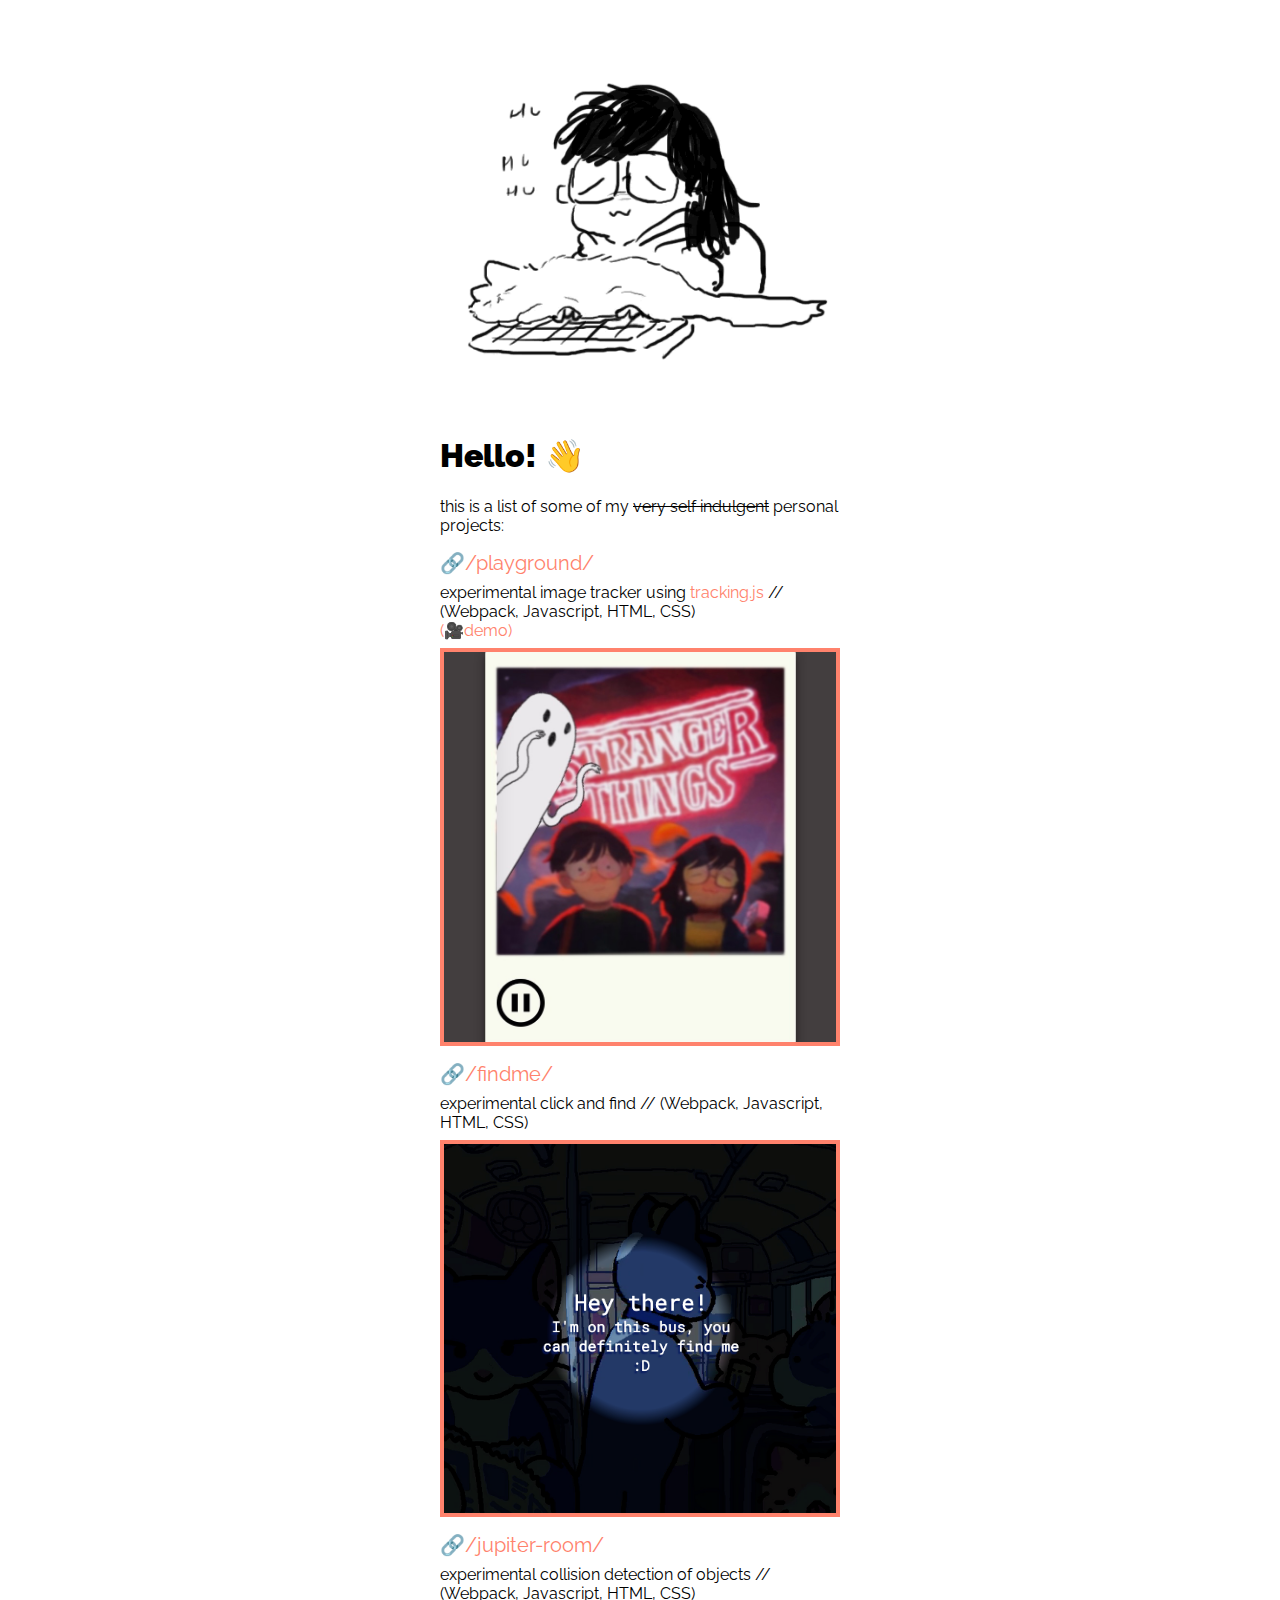
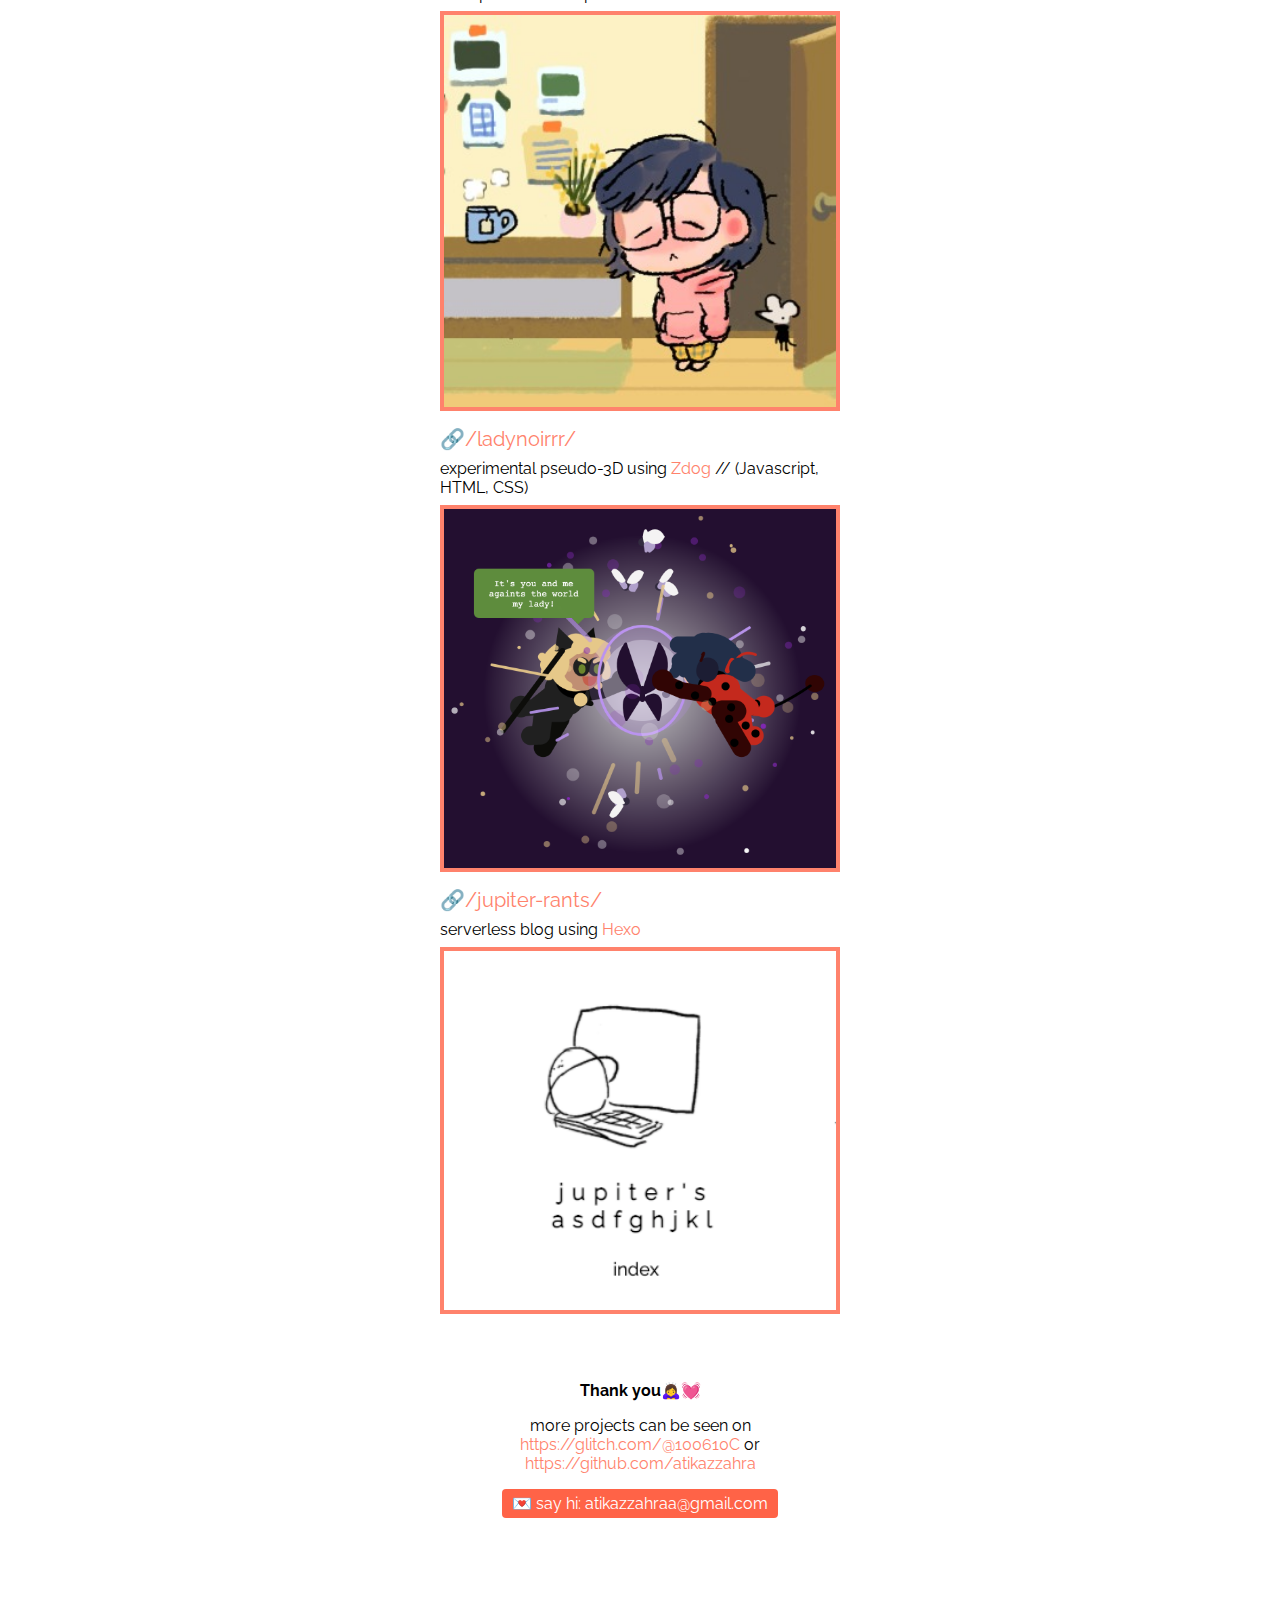
==== index.html @ a0f95462 "add index" ====
<!DOCTYPE html>
  <html>
  <head><meta name="generator" content="Hexo 3.9.0">
    <meta charset="utf-8">
    <title>hello!</title>
    <meta name="viewport" content="width=device-width, initial-scale=1, maximum-scale=1">
    <link href="https://fonts.googleapis.com/css?family=Raleway" rel="stylesheet">
    <link rel="stylesheet" href="/assets/style.css">
  </head>
  </html>
  <body>
    <section class="container">
      <img class="w-100" src="/assets/images/cat.gif" />
      <div>
        <h1><strong>Hello!</strong> 👋</h1>
        <p>this is a list of some of my <del>very self indulgent</del> personal projects:</p>
        <div>

          <a class="project-title mb-8" href="https://atikazzahra.github.io/playground/">🔗/playground/</a>
          <div class="mb-8">
            <span>experimental image tracker using <a href="https://trackingjs.com/">tracking.js</a> // (Webpack, Javascript, HTML, CSS)</span><br>
            <a href="https://atikazzahra.github.io/playground/asset/video/639473472.126837.mp4">(🎥demo)</a>
          </div>
          <div class="project-image mb-16">
            <img class="w-100" src="/assets/images/track.jpg" />
          </div>

          <a class="project-title mb-8" href="https://atikazzahra.github.io/findme/">🔗/findme/</a>
          <div class="mb-8">
            <span>experimental click and find // (Webpack, Javascript, HTML, CSS)</span><br>
          </div>
          <div class="project-image mb-16">
            <img class="w-100" src="/assets/images/findme.png" />
          </div>

          <a class="project-title mb-8" href="https://jupiter-room.glitch.me/">🔗/jupiter-room/</a>
          <div class="mb-8">
            <span>experimental collision detection of objects // (Webpack, Javascript, HTML, CSS)</span><br>
          </div>
          <div class="project-image mb-16">
            <img class="w-100" src="/assets/images/jupiterroom.jpg" />
          </div>

          <a class="project-title mb-8" href="https://ladynoirrr.glitch.me/">🔗/ladynoirrr/</a>
          <div class="mb-8">
            <span>experimental pseudo-3D using <a href="https://zzz.dog/">Zdog</a> // (Javascript, HTML, CSS)</span><br>
          </div>
          <div class="project-image mb-16">
            <img class="w-100" src="/assets/images/ladynoir.png" />
          </div>

          <a class="project-title mb-8" href="https://atikazzahra.github.io/jupiter-rants/">🔗/jupiter-rants/</a>
          <div class="mb-8">
            <span>serverless blog using <a href="https://hexo.io/">Hexo</a></span><br>
          </div>
          <div class="project-image mb-16">
            <img class="w-100" src="/assets/images/hexo.png" />
          </div>
          
        </div>

        <div class="footer mb-16">
          <p><strong>Thank you</strong>🙇‍♀️💓</p>
          <p>more projects can be seen on <a href="https://glitch.com/@100610C">https://glitch.com/@100610C</a> or <a href="https://github.com/atikazzahra">https://github.com/atikazzahra</a></p>
          <a class="button" href="mailto:atikazzahraa@gmail.com">💌 say hi: atikazzahraa@gmail.com</a>   
        </div> 
      </div>
    </section>
  </body>
</html>
---- assets/style.css ----
body {
  font-family: Raleway;
}

img {
  display: block;
}

a {
  text-decoration: none;
  color: #ff826c;
}

.w-100 {
  width: 100%;
}
.mb-8 {
  margin-bottom: 8px;
}
.mb-16 {
  margin-bottom: 16px;
}

.button {
  background: tomato;
  padding: 5px 10px;
  border-radius: 4px;
  display: inline-block;
  color: white;
}

.container {
  max-width: 400px;
  margin: auto;
  padding: 8px;
}

.project-title {
  font-size: 20px;
  display: block;
}

.project-image {
  border: 4px solid #ff826c;
}

.footer {
  margin: 67px 0 100px 0;
  text-align: center;
}
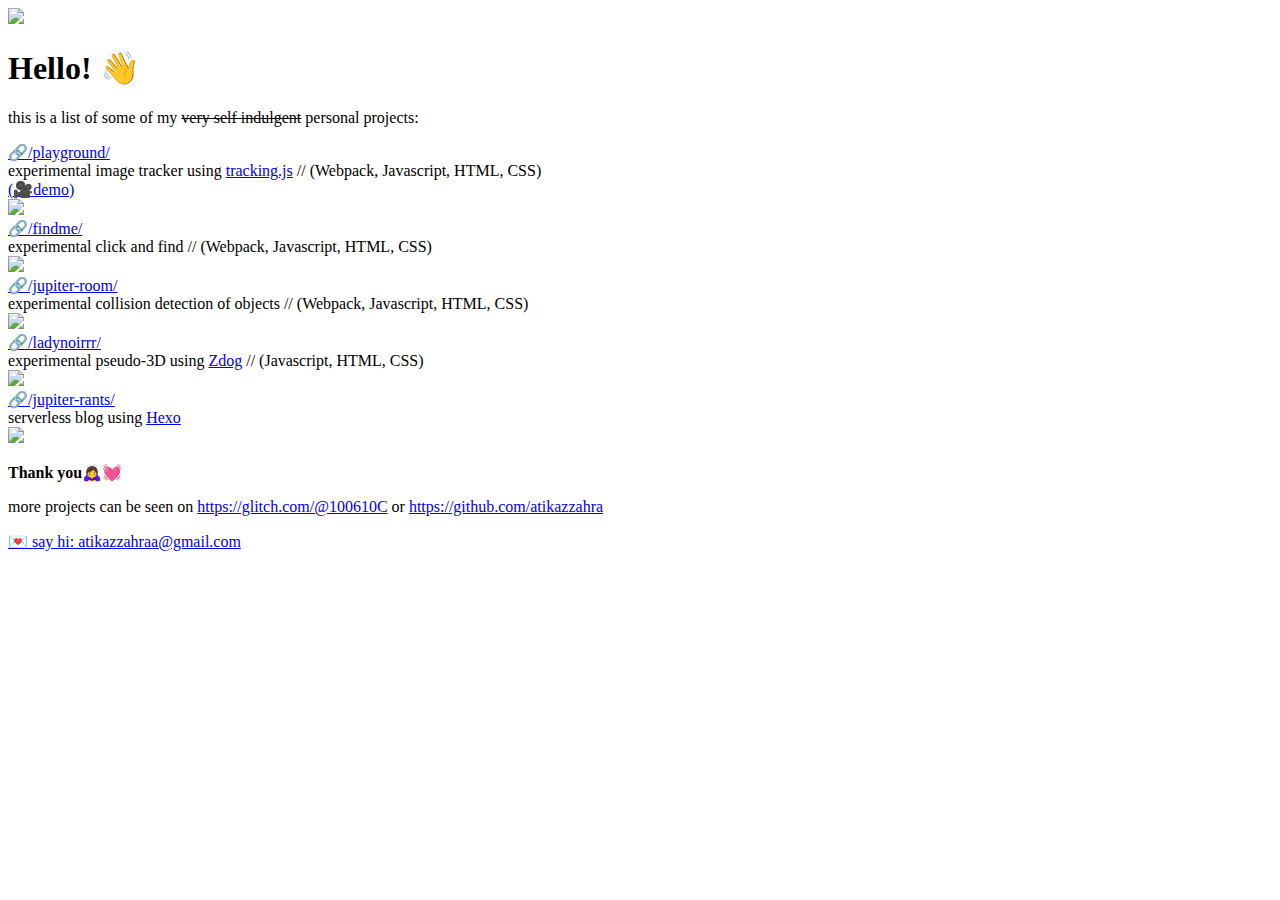
==== commit 532f803e: "update path" ====
--- a/index.html
+++ b/index.html
@@ -5,12 +5,12 @@
     <title>hello!</title>
     <meta name="viewport" content="width=device-width, initial-scale=1, maximum-scale=1">
     <link href="https://fonts.googleapis.com/css?family=Raleway" rel="stylesheet">
-    <link rel="stylesheet" href="/assets/style.css">
+    <link rel="stylesheet" href="/hello/assets/style.css">
   </head>
   </html>
   <body>
     <section class="container">
-      <img class="w-100" src="/assets/images/cat.gif" />
+      <img class="w-100" src="/hello/assets/images/cat.gif" />
       <div>
         <h1><strong>Hello!</strong> 👋</h1>
         <p>this is a list of some of my <del>very self indulgent</del> personal projects:</p>
@@ -22,7 +22,7 @@
             <a href="https://atikazzahra.github.io/playground/asset/video/639473472.126837.mp4">(🎥demo)</a>
           </div>
           <div class="project-image mb-16">
-            <img class="w-100" src="/assets/images/track.jpg" />
+            <img class="w-100" src="/hello/assets/images/track.jpg" />
           </div>
 
           <a class="project-title mb-8" href="https://atikazzahra.github.io/findme/">🔗/findme/</a>
@@ -30,7 +30,7 @@
             <span>experimental click and find // (Webpack, Javascript, HTML, CSS)</span><br>
           </div>
           <div class="project-image mb-16">
-            <img class="w-100" src="/assets/images/findme.png" />
+            <img class="w-100" src="/hello/assets/images/findme.png" />
           </div>
 
           <a class="project-title mb-8" href="https://jupiter-room.glitch.me/">🔗/jupiter-room/</a>
@@ -38,7 +38,7 @@
             <span>experimental collision detection of objects // (Webpack, Javascript, HTML, CSS)</span><br>
           </div>
           <div class="project-image mb-16">
-            <img class="w-100" src="/assets/images/jupiterroom.jpg" />
+            <img class="w-100" src="/hello/assets/images/jupiterroom.jpg" />
           </div>
 
           <a class="project-title mb-8" href="https://ladynoirrr.glitch.me/">🔗/ladynoirrr/</a>
@@ -46,7 +46,7 @@
             <span>experimental pseudo-3D using <a href="https://zzz.dog/">Zdog</a> // (Javascript, HTML, CSS)</span><br>
           </div>
           <div class="project-image mb-16">
-            <img class="w-100" src="/assets/images/ladynoir.png" />
+            <img class="w-100" src="/hello/assets/images/ladynoir.png" />
           </div>
 
           <a class="project-title mb-8" href="https://atikazzahra.github.io/jupiter-rants/">🔗/jupiter-rants/</a>
@@ -54,7 +54,7 @@
             <span>serverless blog using <a href="https://hexo.io/">Hexo</a></span><br>
           </div>
           <div class="project-image mb-16">
-            <img class="w-100" src="/assets/images/hexo.png" />
+            <img class="w-100" src="/hello/assets/images/hexo.png" />
           </div>
           
         </div>
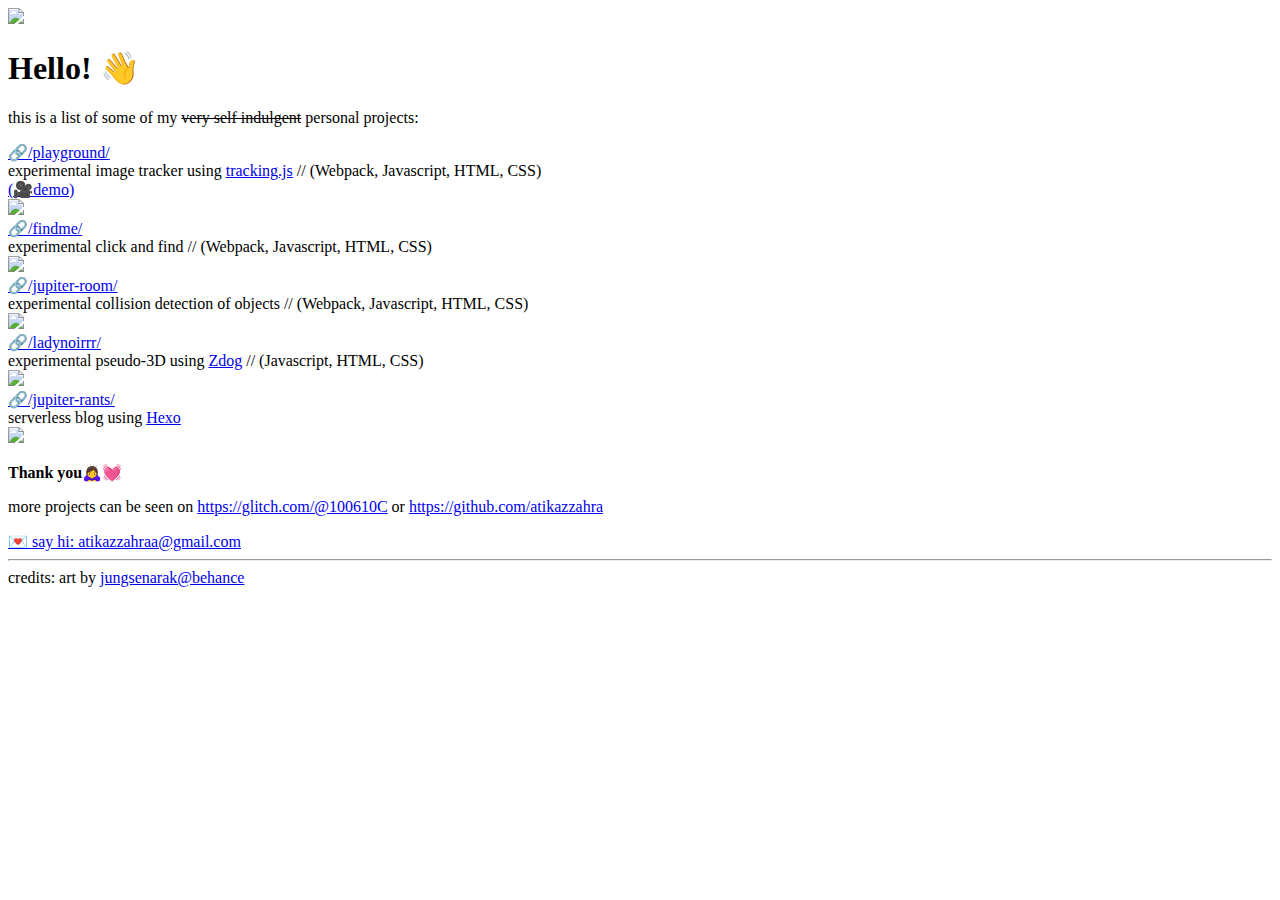
==== commit 59db7c90: "add credit" ====
--- a/index.html
+++ b/index.html
@@ -63,8 +63,11 @@
           <p><strong>Thank you</strong>🙇‍♀️💓</p>
           <p>more projects can be seen on <a href="https://glitch.com/@100610C">https://glitch.com/@100610C</a> or <a href="https://github.com/atikazzahra">https://github.com/atikazzahra</a></p>
           <a class="button" href="mailto:atikazzahraa@gmail.com">💌 say hi: atikazzahraa@gmail.com</a>   
-        </div> 
+        </div>
       </div>
+
+      <hr>
+      <div class="credits">credits: art by <a href="https://www.behance.net/jungsenarak">jungsenarak@behance</a></div>
     </section>
   </body>
 </html>
